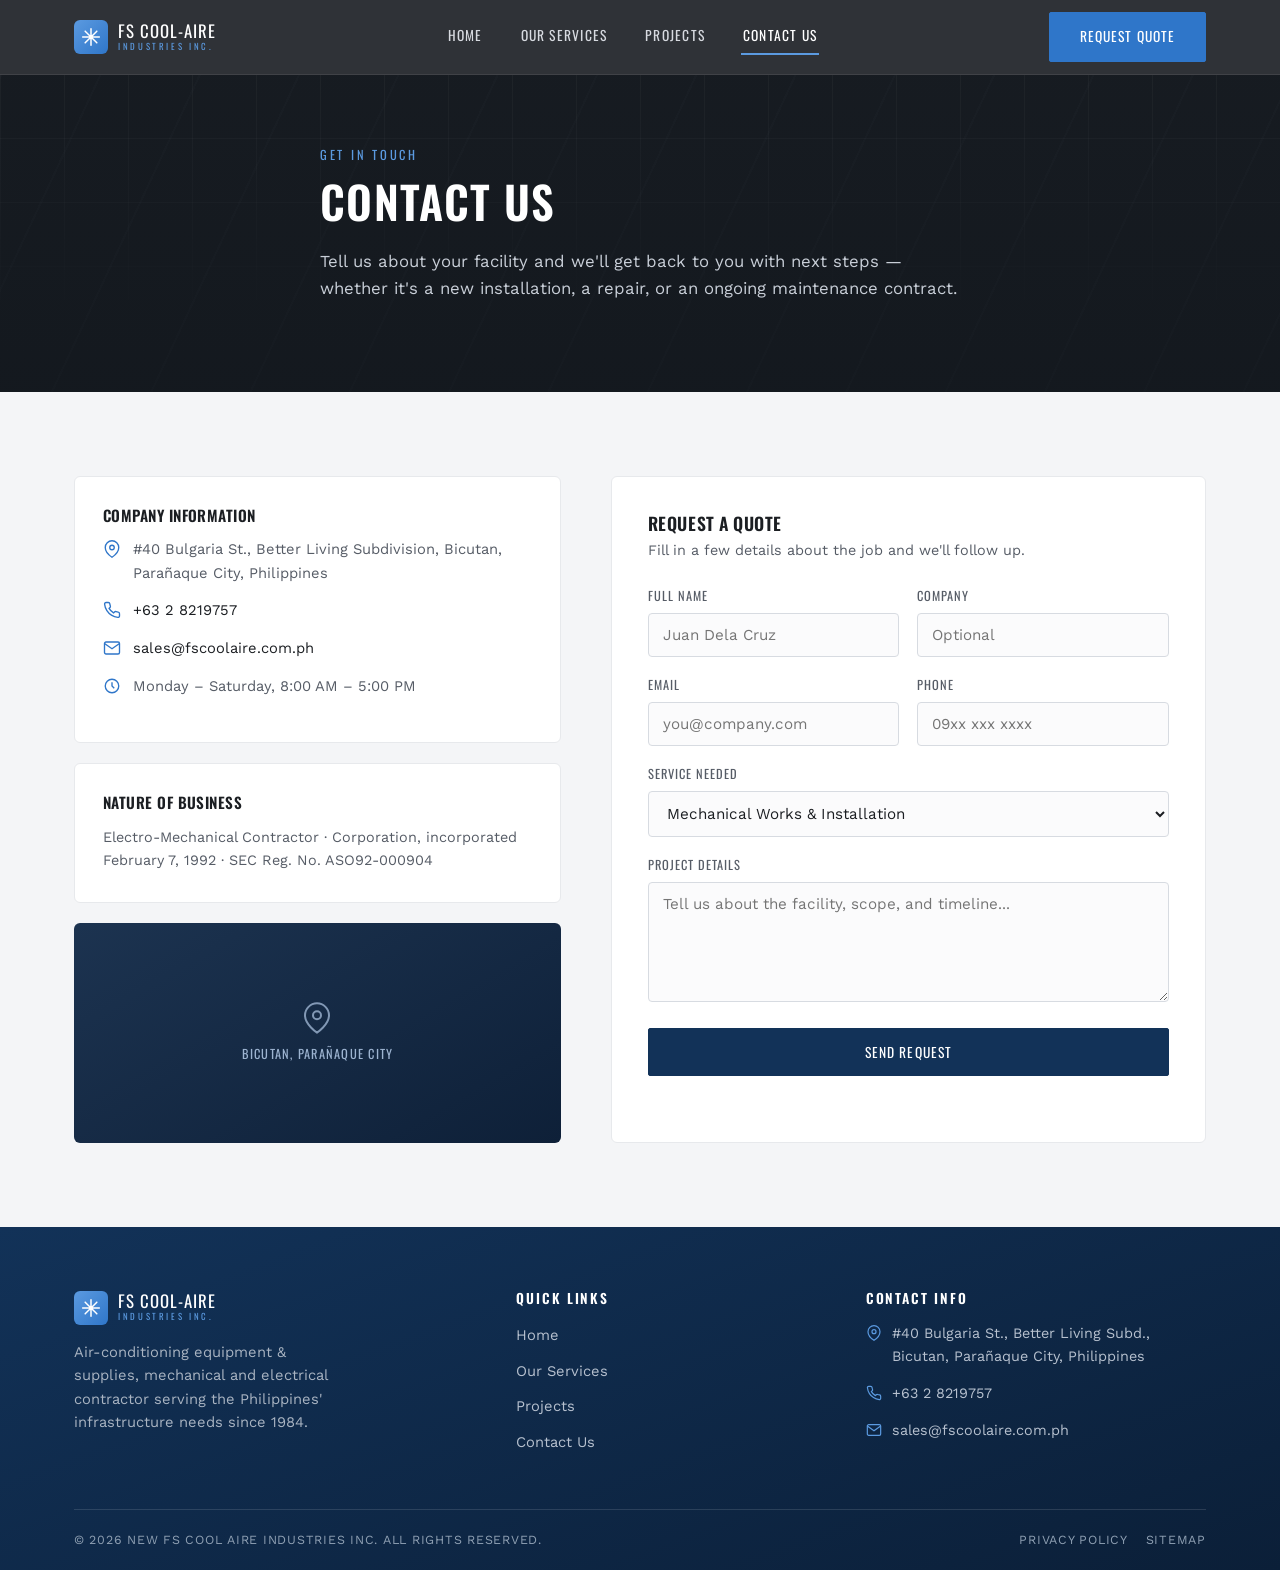
==== contact.html @ bd4ae0ba "v1" ====
<!DOCTYPE html>
<html lang="en">
<head>
<meta charset="UTF-8">
<meta name="viewport" content="width=device-width, initial-scale=1.0">
<title>Contact Us | FS Cool Aire Industries</title>
<meta name="description" content="Get in touch with FS Cool Aire Industries, Inc. for HVAC, refrigeration, and facilities maintenance inquiries in the Philippines.">
<link rel="preconnect" href="https://fonts.googleapis.com">
<link href="https://fonts.googleapis.com/css2?family=Oswald:wght@500;600;700&family=Work+Sans:wght@400;500;600&display=swap" rel="stylesheet">
<link rel="stylesheet" href="styles.css">
</head>
<body>

<header class="site-header">
  <div class="container">
    <a href="index.html" class="brand">
      <span class="brand-mark">
        <svg viewBox="0 0 24 24" fill="none" stroke="#fff" stroke-width="1.8"><path d="M12 2v20M2 12h20M5 5l14 14M19 5L5 19" stroke-linecap="round"/></svg>
      </span>
      <span class="brand-text">FS COOL-AIRE<span>INDUSTRIES INC.</span></span>
    </a>
    <nav class="main-nav" id="mainNav">
      <a href="index.html">Home</a>
      <a href="services.html">Our Services</a>
      <a href="projects.html">Projects</a>
      <a href="contact.html" class="active">Contact Us</a>
    </nav>
    <div class="header-cta">
      <a href="contact.html" class="btn btn-primary">Request Quote</a>
      <button class="nav-toggle" id="navToggle" aria-label="Toggle menu"><span></span><span></span><span></span></button>
    </div>
  </div>
</header>

<section class="hero page-hero">
  <div class="container hero-inner">
    <span class="eyebrow">Get In Touch</span>
    <h1>Contact Us</h1>
    <p class="lead">Tell us about your facility and we'll get back to you with next steps — whether it's a new installation, a repair, or an ongoing maintenance contract.</p>
  </div>
</section>

<section class="section">
  <div class="container contact-wrap">

    <div>
      <div class="info-card">
        <h3>Company Information</h3>
        <div class="info-line">
          <svg viewBox="0 0 24 24" fill="none" stroke="currentColor" stroke-width="1.8"><path d="M21 10c0 7-9 13-9 13s-9-6-9-13a9 9 0 0 1 18 0Z"/><circle cx="12" cy="10" r="3"/></svg>
          <span>#40 Bulgaria St., Better Living Subdivision, Bicutan, Parañaque City, Philippines</span>
        </div>
        <div class="info-line">
          <svg viewBox="0 0 24 24" fill="none" stroke="currentColor" stroke-width="1.8"><path d="M22 16.92v3a2 2 0 0 1-2.18 2 19.79 19.79 0 0 1-8.63-3.07 19.5 19.5 0 0 1-6-6 19.79 19.79 0 0 1-3.07-8.67A2 2 0 0 1 4.11 2h3a2 2 0 0 1 2 1.72c.13.96.36 1.9.68 2.81a2 2 0 0 1-.45 2.11L8.09 9.91a16 16 0 0 0 6 6l1.27-1.27a2 2 0 0 1 2.11-.45c.9.32 1.85.55 2.81.68A2 2 0 0 1 22 16.92Z"/></svg>
          <a href="tel:+63282219757">+63 2 8219757</a>
        </div>
        <div class="info-line">
          <svg viewBox="0 0 24 24" fill="none" stroke="currentColor" stroke-width="1.8"><rect x="2" y="4" width="20" height="16" rx="2"/><path d="m22 6-10 7L2 6"/></svg>
          <a href="mailto:sales@fscoolaire.com.ph">sales@fscoolaire.com.ph</a>
        </div>
        <div class="info-line">
          <svg viewBox="0 0 24 24" fill="none" stroke="currentColor" stroke-width="1.8"><circle cx="12" cy="12" r="9"/><path d="M12 7v5l3 3"/></svg>
          <span>Monday – Saturday, 8:00 AM – 5:00 PM</span>
        </div>
      </div>

      <div class="info-card">
        <h3>Nature of Business</h3>
        <p style="font-size:.9rem;color:var(--ink-soft);margin:0;">Electro-Mechanical Contractor &middot; Corporation, incorporated February 7, 1992 &middot; SEC Reg. No. ASO92-000904</p>
      </div>

      <div class="map-block">
        <svg viewBox="0 0 24 24" fill="none" stroke="currentColor" stroke-width="1.5"><path d="M21 10c0 7-9 13-9 13s-9-6-9-13a9 9 0 0 1 18 0Z"/><circle cx="12" cy="10" r="3"/></svg>
        <span>Bicutan, Parañaque City</span>
      </div>
    </div>

    <div class="form-card">
      <h3 style="font-size:1.1rem;margin-bottom:6px;">Request a Quote</h3>
      <p style="font-size:.9rem;color:var(--ink-soft);margin-bottom:24px;">Fill in a few details about the job and we'll follow up.</p>
      <form id="contactForm">
        <div class="form-row">
          <div class="field">
            <label for="name">Full Name</label>
            <input type="text" id="name" name="name" required placeholder="Juan Dela Cruz">
          </div>
          <div class="field">
            <label for="company">Company</label>
            <input type="text" id="company" name="company" placeholder="Optional">
          </div>
        </div>
        <div class="form-row">
          <div class="field">
            <label for="email">Email</label>
            <input type="email" id="email" name="email" required placeholder="you@company.com">
          </div>
          <div class="field">
            <label for="phone">Phone</label>
            <input type="tel" id="phone" name="phone" placeholder="09xx xxx xxxx">
          </div>
        </div>
        <div class="field">
          <label for="service">Service Needed</label>
          <select id="service" name="service">
            <option>Mechanical Works & Installation</option>
            <option>Electrical Works</option>
            <option>Facilities Operation & Maintenance</option>
            <option>Fabrication Works</option>
            <option>Repair & Overhauling</option>
            <option>Duct Cleaning & Decontamination</option>
            <option>Other / Not Sure</option>
          </select>
        </div>
        <div class="field">
          <label for="message">Project Details</label>
          <textarea id="message" name="message" placeholder="Tell us about the facility, scope, and timeline..."></textarea>
        </div>
        <button type="submit" class="btn btn-primary" style="background:var(--navy);border-color:var(--navy);width:100%;">Send Request</button>
        <p class="form-note" id="formStatus"></p>
      </form>
    </div>

  </div>
</section>

<footer class="site-footer">
  <div class="container">
    <div class="footer-grid">
      <div class="footer-brand">
        <div class="brand">
          <span class="brand-mark">
            <svg viewBox="0 0 24 24" fill="none" stroke="#fff" stroke-width="1.8"><path d="M12 2v20M2 12h20M5 5l14 14M19 5L5 19" stroke-linecap="round"/></svg>
          </span>
          <span class="brand-text">FS COOL-AIRE<span>INDUSTRIES INC.</span></span>
        </div>
        <p>Air-conditioning equipment &amp; supplies, mechanical and electrical contractor serving the Philippines' infrastructure needs since 1984.</p>
      </div>
      <div>
        <h4>Quick Links</h4>
        <ul class="footer-links">
          <li><a href="index.html">Home</a></li>
          <li><a href="services.html">Our Services</a></li>
          <li><a href="projects.html">Projects</a></li>
          <li><a href="contact.html">Contact Us</a></li>
        </ul>
      </div>
      <div>
        <h4>Contact Info</h4>
        <ul class="footer-contact">
          <li>
            <svg viewBox="0 0 24 24" fill="none" stroke="currentColor" stroke-width="1.8"><path d="M21 10c0 7-9 13-9 13s-9-6-9-13a9 9 0 0 1 18 0Z"/><circle cx="12" cy="10" r="3"/></svg>
            #40 Bulgaria St., Better Living Subd., Bicutan, Parañaque City, Philippines
          </li>
          <li>
            <svg viewBox="0 0 24 24" fill="none" stroke="currentColor" stroke-width="1.8"><path d="M22 16.92v3a2 2 0 0 1-2.18 2 19.79 19.79 0 0 1-8.63-3.07 19.5 19.5 0 0 1-6-6 19.79 19.79 0 0 1-3.07-8.67A2 2 0 0 1 4.11 2h3a2 2 0 0 1 2 1.72c.13.96.36 1.9.68 2.81a2 2 0 0 1-.45 2.11L8.09 9.91a16 16 0 0 0 6 6l1.27-1.27a2 2 0 0 1 2.11-.45c.9.32 1.85.55 2.81.68A2 2 0 0 1 22 16.92Z"/></svg>
            +63 2 8219757
          </li>
          <li>
            <svg viewBox="0 0 24 24" fill="none" stroke="currentColor" stroke-width="1.8"><rect x="2" y="4" width="20" height="16" rx="2"/><path d="m22 6-10 7L2 6"/></svg>
            sales@fscoolaire.com.ph
          </li>
        </ul>
      </div>
    </div>
    <div class="footer-bottom">
      <span>&copy; 2026 New FS Cool Aire Industries Inc. All rights reserved.</span>
      <span><a href="#">Privacy Policy</a><a href="#">Sitemap</a></span>
    </div>
  </div>
</footer>

<script src="script.js"></script>
</body>
</html>
---- styles.css ----
/* ============================================================
   FS COOL AIRE — SHARED STYLESHEET
   Used identically by every page: index / services / projects / contact
   ============================================================ */

:root{
  --charcoal:      #23262b;
  --charcoal-2:    #1a1c20;
  --navy-deep:     #0b1f38;
  --navy:          #123258;
  --navy-mid:      #1c4570;
  --steel:         #2f76c9;
  --steel-light:   #5b9ae0;
  --amber:         #e8a63b;
  --paper:         #f4f5f7;
  --paper-dim:     #e7e9ec;
  --ink:           #1b1e22;
  --ink-soft:      #565c66;
  --white:         #ffffff;

  --font-display:  'Oswald', 'Arial Narrow', sans-serif;
  --font-body:     'Work Sans', 'Segoe UI', sans-serif;

  --container:     1180px;
}

*,*::before,*::after{ box-sizing:border-box; }
html{ scroll-behavior:smooth; }
body{
  margin:0;
  font-family:var(--font-body);
  color:var(--ink);
  background:var(--paper);
  line-height:1.6;
  -webkit-font-smoothing:antialiased;
}
h1,h2,h3,h4{
  font-family:var(--font-display);
  text-transform:uppercase;
  letter-spacing:.03em;
  margin:0 0 .5em;
  line-height:1.15;
  font-weight:600;
}
p{ margin:0 0 1em; }
a{ color:inherit; text-decoration:none; }
img{ max-width:100%; display:block; }
ul{ margin:0; padding:0; list-style:none; }
.container{
  max-width:var(--container);
  margin:0 auto;
  padding:0 24px;
}
.eyebrow{
  font-family:var(--font-display);
  text-transform:uppercase;
  letter-spacing:.22em;
  font-size:.78rem;
  color:var(--steel-light);
  margin-bottom:.9em;
  display:block;
}
.btn{
  display:inline-block;
  font-family:var(--font-display);
  text-transform:uppercase;
  letter-spacing:.08em;
  font-size:.85rem;
  padding:13px 30px;
  border-radius:2px;
  border:1.5px solid transparent;
  cursor:pointer;
  transition:all .2s ease;
}
.btn-primary{
  background:var(--steel);
  color:var(--white);
  border-color:var(--steel);
}
.btn-primary:hover{ background:var(--steel-light); border-color:var(--steel-light); }
.btn-ghost{
  background:transparent;
  color:var(--white);
  border-color:rgba(255,255,255,.65);
}
.btn-ghost:hover{ background:rgba(255,255,255,.12); border-color:#fff; }
.btn-dark{
  background:var(--charcoal);
  color:var(--white);
  border-color:var(--charcoal);
}
.btn-dark:hover{ background:#000; }

/* ---------------- HEADER (identical on every page) ---------------- */
.site-header{
  position:sticky; top:0; z-index:100;
  background:rgba(35,38,43,.94);
  backdrop-filter:blur(6px);
  border-bottom:1px solid rgba(255,255,255,.08);
}
.site-header .container{
  display:flex; align-items:center; justify-content:space-between;
  height:74px;
}
.brand{ display:flex; align-items:center; gap:10px; }
.brand-mark{
  width:34px; height:34px; flex:none;
  background:linear-gradient(135deg,var(--steel-light),var(--steel));
  border-radius:6px;
  display:flex; align-items:center; justify-content:center;
}
.brand-mark svg{ width:20px; height:20px; }
.brand-text{
  font-family:var(--font-display);
  color:var(--white);
  font-size:1.05rem;
  letter-spacing:.06em;
  line-height:1;
}
.brand-text span{
  display:block;
  font-size:.55rem;
  letter-spacing:.3em;
  color:var(--steel-light);
  margin-top:3px;
}
.main-nav{ display:flex; align-items:center; gap:34px; }
.main-nav a{
  color:#d7dae0;
  font-family:var(--font-display);
  font-size:.85rem;
  letter-spacing:.09em;
  text-transform:uppercase;
  padding:6px 2px;
  border-bottom:2px solid transparent;
  transition:color .2s, border-color .2s;
}
.main-nav a:hover{ color:#fff; }
.main-nav a.active{ color:#fff; border-bottom-color:var(--steel-light); }
.header-cta{ display:flex; align-items:center; gap:22px; }
.nav-toggle{
  display:none;
  background:none; border:none; cursor:pointer;
  width:34px; height:34px; padding:0;
  flex-direction:column; align-items:center; justify-content:center; gap:5px;
}
.nav-toggle span{ width:22px; height:2px; background:#fff; display:block; }

@media (max-width: 900px){
  .main-nav{
    position:fixed; inset:74px 0 auto 0;
    background:var(--charcoal-2);
    flex-direction:column; align-items:flex-start;
    padding:20px 24px 26px;
    gap:0;
    transform:translateY(-8px);
    opacity:0; visibility:hidden;
    transition:opacity .2s, transform .2s, visibility .2s;
    border-bottom:1px solid rgba(255,255,255,.08);
  }
  .main-nav.open{ opacity:1; visibility:visible; transform:translateY(0); }
  .main-nav a{ padding:12px 0; width:100%; border-bottom:1px solid rgba(255,255,255,.06); }
  .header-cta .btn-primary{ display:none; }
  .nav-toggle{ display:flex; }
}

/* ---------------- HERO ---------------- */
.hero{
  position:relative;
  min-height:560px;
  display:flex; align-items:center;
  background:
    linear-gradient(180deg, rgba(15,20,26,.72), rgba(15,20,26,.82)),
    repeating-linear-gradient(115deg, #33383f 0 2px, #2a2e34 2px 90px),
    linear-gradient(200deg,#3a3f46,#1b1d21 65%);
  color:#fff;
  overflow:hidden;
  padding:90px 0 70px;
}
.hero::before{
  content:"";
  position:absolute; inset:0;
  background-image:
    linear-gradient(90deg, rgba(255,255,255,.035) 1px, transparent 1px),
    linear-gradient(0deg, rgba(255,255,255,.035) 1px, transparent 1px);
  background-size:64px 64px;
  mask-image:linear-gradient(180deg,#000,transparent 85%);
}
.hero-inner{ position:relative; max-width:820px; }
.hero h1{
  font-size:clamp(2.1rem, 5vw, 3.4rem);
  color:#fff;
  margin-bottom:.45em;
}
.hero p.lead{
  font-size:1.05rem;
  color:#c9cfd8;
  max-width:640px;
  margin-bottom:1.8em;
}
.hero-actions{ display:flex; gap:16px; flex-wrap:wrap; }
.page-hero{
  min-height:300px;
  padding:70px 0 60px;
  align-items:flex-end;
}
.page-hero .hero-inner{ max-width:760px; }
.page-hero h1{ font-size:clamp(1.9rem, 4.2vw, 2.8rem); }

/* ---------------- ABOUT / STAT BAND ---------------- */
.band-navy{
  background:linear-gradient(160deg, var(--navy-deep), var(--navy) 55%, var(--navy-mid));
  color:#fff;
  padding:80px 0;
}
.band-navy h2{ color:#fff; font-size:clamp(1.6rem,3.4vw,2.3rem); }
.band-navy p{ color:#c3cbd6; }
.two-col{
  display:grid;
  grid-template-columns:1.15fr .85fr;
  gap:56px;
  align-items:center;
}
@media (max-width:820px){ .two-col{ grid-template-columns:1fr; } }

.photo-card{
  background:linear-gradient(150deg,#1c3350,#0e2038);
  border:1px solid rgba(255,255,255,.14);
  border-radius:6px;
  min-height:260px;
  display:flex; flex-direction:column; align-items:center; justify-content:center;
  gap:10px;
  color:#9db4d1;
  position:relative;
  overflow:hidden;
}
.photo-card::after{
  content:"";
  position:absolute; inset:0;
  background:
    repeating-linear-gradient(45deg, rgba(255,255,255,.035) 0 2px, transparent 2px 14px);
}
.photo-card svg{ width:46px; height:46px; opacity:.85; position:relative; }
.photo-card .cap{
  font-family:var(--font-display);
  letter-spacing:.12em;
  font-size:.78rem;
  text-transform:uppercase;
  position:relative;
  text-align:center;
  padding:0 20px;
}

.stat-grid{
  display:grid; grid-template-columns:repeat(3,1fr);
  gap:26px; margin-top:46px;
}
@media (max-width:700px){ .stat-grid{ grid-template-columns:1fr 1fr; } }
.stat{
  border-top:2px solid var(--steel-light);
  padding-top:14px;
}
.stat b{
  display:block;
  font-family:var(--font-display);
  font-size:2.1rem;
  color:#fff;
}
.stat span{ font-size:.85rem; color:#a9b4c2; }

/* ---------------- SPOTLIGHT PROJECT SECTIONS ---------------- */
.spotlight{
  padding:86px 0;
  text-align:center;
  background:
    radial-gradient(ellipse at 50% -10%, rgba(20,25,32,.05), transparent 60%),
    var(--paper);
}
.spotlight.alt{ background:var(--charcoal-2); }
.spotlight.alt h2{ color:#fff; }
.spotlight h2{
  font-size:clamp(1.6rem,3.6vw,2.4rem);
  max-width:760px;
  margin:0 auto 44px;
}
.spotlight-card{
  max-width:920px; margin:0 auto;
  text-align:left;
  border-radius:6px;
  overflow:hidden;
  box-shadow:0 30px 60px -30px rgba(0,0,0,.35);
  background:#10151c;
}
.spotlight-photo{
  height:340px;
  position:relative;
  background:linear-gradient(150deg,#2b3644,#161c24 70%);
  display:flex; align-items:center; justify-content:center;
  color:#7f8ea3;
}
.spotlight-photo::before{
  content:"";
  position:absolute; inset:0;
  background-image:linear-gradient(rgba(255,255,255,.04) 1px,transparent 1px),linear-gradient(90deg,rgba(255,255,255,.04) 1px,transparent 1px);
  background-size:38px 38px;
}
.spotlight-photo svg{ width:56px; height:56px; opacity:.6; position:relative; }
.spotlight-caption{
  position:relative;
  padding:24px 28px 26px;
  color:#fff;
  background:linear-gradient(180deg, rgba(0,0,0,0), rgba(0,0,0,.55));
  margin-top:-90px;
}
.spotlight-caption h3{
  font-size:1.15rem; color:#fff; margin-bottom:.4em;
}
.spotlight-caption p{
  color:#cfd5dd; font-size:.92rem; max-width:640px; margin:0;
}

/* ---------------- BRANDS ---------------- */
.brands{
  background:var(--charcoal);
  padding:60px 0 66px;
}
.brands .eyebrow{ text-align:center; color:#8b95a3; letter-spacing:.28em; font-size:.75rem; }
.brands-row{
  display:flex; flex-wrap:wrap; gap:20px;
  justify-content:center; align-items:center;
  margin-top:26px;
}
.brand-chip{
  background:rgba(255,255,255,.04);
  border:1px solid rgba(255,255,255,.09);
  border-radius:6px;
  padding:18px 30px;
  font-family:var(--font-display);
  color:#eef0f3;
  font-size:1.05rem;
  letter-spacing:.05em;
}

/* ---------------- FOOTER (identical on every page) ---------------- */
.site-footer{
  background:linear-gradient(160deg, var(--navy), var(--navy-deep));
  color:#c7cfda;
  padding:64px 0 0;
}
.footer-grid{
  display:grid;
  grid-template-columns:1.3fr 1fr 1.1fr;
  gap:40px;
  padding-bottom:44px;
  border-bottom:1px solid rgba(255,255,255,.12);
}
@media (max-width:760px){ .footer-grid{ grid-template-columns:1fr; gap:34px; } }
.footer-brand .brand-text{ color:#fff; }
.footer-brand p{ margin-top:16px; font-size:.92rem; color:#a9b4c2; max-width:280px; }
.site-footer h4{
  color:#fff; font-size:.85rem; letter-spacing:.14em; margin-bottom:16px;
}
.footer-links li{ margin-bottom:10px; }
.footer-links a{ font-size:.92rem; color:#b7c1cf; transition:color .15s; }
.footer-links a:hover{ color:#fff; }
.footer-contact li{
  display:flex; gap:10px; margin-bottom:14px;
  font-size:.9rem; color:#b7c1cf;
}
.footer-contact svg{ width:16px; height:16px; flex:none; margin-top:3px; color:var(--steel-light); }
.footer-bottom{
  display:flex; justify-content:space-between; flex-wrap:wrap; gap:10px;
  padding:20px 0;
  font-size:.78rem; color:#8fa0b3;
  text-transform:uppercase; letter-spacing:.06em;
}
.footer-bottom a{ color:#8fa0b3; margin-left:18px; }
.footer-bottom a:hover{ color:#fff; }

/* ---------------- GENERIC CONTENT SECTIONS (services/projects/contact) ---------------- */
.section{ padding:84px 0; }
.section-tight{ padding:60px 0; }
.section h2{ font-size:clamp(1.6rem,3.4vw,2.2rem); max-width:680px; }
.section p.lead{ color:var(--ink-soft); max-width:640px; font-size:1.02rem; }

.card-grid{
  display:grid;
  grid-template-columns:repeat(3,1fr);
  gap:26px;
  margin-top:44px;
}
@media (max-width:900px){ .card-grid{ grid-template-columns:1fr 1fr; } }
@media (max-width:600px){ .card-grid{ grid-template-columns:1fr; } }

.service-card{
  background:#fff;
  border:1px solid var(--paper-dim);
  border-radius:6px;
  padding:30px 26px;
  transition:transform .2s, box-shadow .2s;
}
.service-card:hover{ transform:translateY(-4px); box-shadow:0 20px 40px -24px rgba(20,30,45,.25); }
.service-icon{
  width:46px; height:46px;
  border-radius:8px;
  background:linear-gradient(135deg,var(--navy-mid),var(--navy-deep));
  display:flex; align-items:center; justify-content:center;
  margin-bottom:18px;
}
.service-icon svg{ width:24px; height:24px; color:#fff; }
.service-card h3{ font-size:1.02rem; margin-bottom:.5em; }
.service-card p{ font-size:.9rem; color:var(--ink-soft); margin-bottom:.8em; }
.service-card ul{ font-size:.86rem; color:var(--ink-soft); }
.service-card ul li{ padding-left:14px; position:relative; margin-bottom:6px; }
.service-card ul li::before{
  content:""; position:absolute; left:0; top:.55em;
  width:5px; height:5px; background:var(--steel); border-radius:50%;
}

.process-strip{
  background:var(--charcoal-2); color:#fff; padding:70px 0;
}
.process-strip h2{ color:#fff; }
.process-grid{
  display:grid; grid-template-columns:repeat(4,1fr); gap:24px; margin-top:40px;
}
@media (max-width:900px){ .process-grid{ grid-template-columns:1fr 1fr; } }
@media (max-width:520px){ .process-grid{ grid-template-columns:1fr; } }
.process-step{ border-top:2px solid var(--steel-light); padding-top:14px; }
.process-step b{ font-family:var(--font-display); font-size:1.6rem; color:var(--steel-light); display:block; }
.process-step p{ color:#b6c0cd; font-size:.88rem; margin-top:8px; }

/* Projects page */
.filter-row{
  display:flex; flex-wrap:wrap; gap:10px; margin:36px 0 8px;
}
.filter-chip{
  font-family:var(--font-display);
  font-size:.78rem; letter-spacing:.06em; text-transform:uppercase;
  padding:8px 16px; border-radius:20px;
  background:#fff; border:1px solid var(--paper-dim); color:var(--ink-soft);
}
.filter-chip.is-active{ background:var(--navy); color:#fff; border-color:var(--navy); }

.project-grid{
  display:grid; grid-template-columns:repeat(3,1fr); gap:26px; margin-top:30px;
}
@media (max-width:900px){ .project-grid{ grid-template-columns:1fr 1fr; } }
@media (max-width:600px){ .project-grid{ grid-template-columns:1fr; } }
.project-card{
  background:#10151c; border-radius:6px; overflow:hidden; color:#fff;
}
.project-thumb{
  height:150px; position:relative;
  background:linear-gradient(150deg,#2b3644,#161c24 70%);
  display:flex; align-items:center; justify-content:center; color:#7f8ea3;
}
.project-thumb::before{
  content:""; position:absolute; inset:0;
  background-image:linear-gradient(rgba(255,255,255,.05) 1px,transparent 1px),linear-gradient(90deg,rgba(255,255,255,.05) 1px,transparent 1px);
  background-size:26px 26px;
}
.project-thumb svg{ width:30px; height:30px; position:relative; opacity:.7; }
.project-body{ padding:18px 20px 22px; }
.project-tag{
  font-family:var(--font-display); font-size:.68rem; letter-spacing:.14em;
  color:var(--steel-light); text-transform:uppercase; display:block; margin-bottom:6px;
}
.project-body h3{ font-size:.98rem; color:#fff; margin-bottom:.4em; }
.project-body p{ font-size:.85rem; color:#aab4c1; margin:0; }

.clients-list{
  columns:3; column-gap:34px; margin-top:20px;
}
@media (max-width:760px){ .clients-list{ columns:2; } }
@media (max-width:480px){ .clients-list{ columns:1; } }
.clients-list li{
  font-size:.92rem; padding:9px 0; border-bottom:1px solid var(--paper-dim);
  break-inside:avoid; color:var(--ink);
}

/* Contact page */
.contact-wrap{
  display:grid; grid-template-columns:.9fr 1.1fr; gap:50px;
}
@media (max-width:860px){ .contact-wrap{ grid-template-columns:1fr; } }
.info-card{
  background:#fff; border:1px solid var(--paper-dim); border-radius:6px; padding:30px 28px;
  margin-bottom:20px;
}
.info-card h3{ font-size:.95rem; margin-bottom:14px; }
.info-line{ display:flex; gap:12px; margin-bottom:14px; font-size:.92rem; color:var(--ink-soft); }
.info-line svg{ width:18px; height:18px; flex:none; color:var(--steel); margin-top:2px; }
.info-line a{ color:var(--ink); }
.map-block{
  height:220px; border-radius:6px;
  background:linear-gradient(150deg,#1c3350,#0e2038);
  display:flex; align-items:center; justify-content:center; color:#9db4d1;
  gap:10px; flex-direction:column;
}
.map-block svg{ width:32px; height:32px; opacity:.8; }
.map-block span{ font-family:var(--font-display); letter-spacing:.1em; font-size:.78rem; text-transform:uppercase; }

.form-card{
  background:#fff; border:1px solid var(--paper-dim); border-radius:6px; padding:36px;
}
.form-row{ display:grid; grid-template-columns:1fr 1fr; gap:18px; }
@media (max-width:520px){ .form-row{ grid-template-columns:1fr; } }
.field{ margin-bottom:18px; }
.field label{
  display:block; font-size:.78rem; letter-spacing:.08em; text-transform:uppercase;
  color:var(--ink-soft); margin-bottom:7px; font-family:var(--font-display);
}
.field input, .field select, .field textarea{
  width:100%; padding:12px 14px; border:1px solid #d7dbe1; border-radius:4px;
  font-family:var(--font-body); font-size:.95rem; background:#fbfbfc; color:var(--ink);
}
.field textarea{ resize:vertical; min-height:120px; }
.field input:focus, .field select:focus, .field textarea:focus{
  outline:none; border-color:var(--steel); background:#fff;
}
.form-note{ font-size:.82rem; color:var(--ink-soft); margin-top:10px; }
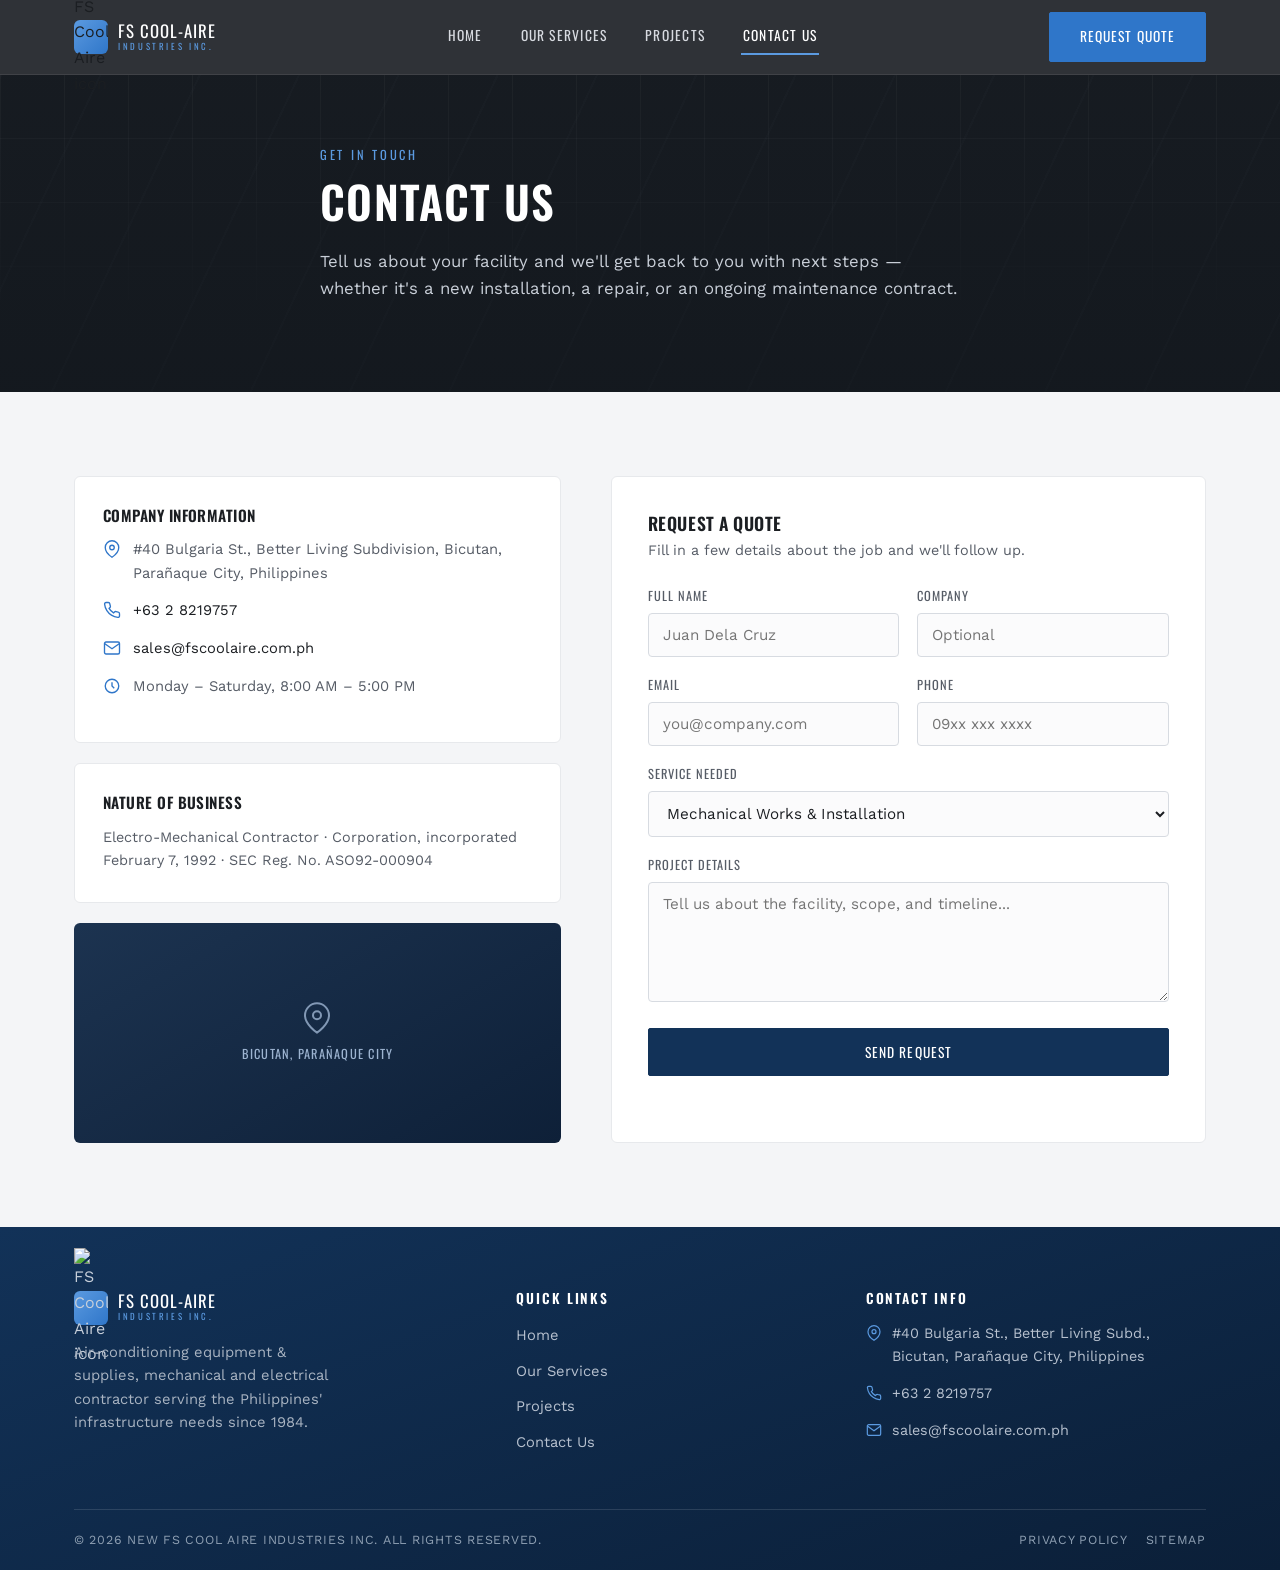
==== commit 9d24fe08: "Update NFSCA Logo" ====
--- a/contact.html
+++ b/contact.html
@@ -15,7 +15,7 @@
   <div class="container">
     <a href="index.html" class="brand">
       <span class="brand-mark">
-        <svg viewBox="0 0 24 24" fill="none" stroke="#fff" stroke-width="1.8"><path d="M12 2v20M2 12h20M5 5l14 14M19 5L5 19" stroke-linecap="round"/></svg>
+        <img src="images/fscoolaire-icon.png" alt="FS Cool Aire icon">
       </span>
       <span class="brand-text">FS COOL-AIRE<span>INDUSTRIES INC.</span></span>
     </a>
@@ -129,7 +129,7 @@
       <div class="footer-brand">
         <div class="brand">
           <span class="brand-mark">
-            <svg viewBox="0 0 24 24" fill="none" stroke="#fff" stroke-width="1.8"><path d="M12 2v20M2 12h20M5 5l14 14M19 5L5 19" stroke-linecap="round"/></svg>
+            <img src="images/fscoolaire-icon.png" alt="FS Cool Aire icon">
           </span>
           <span class="brand-text">FS COOL-AIRE<span>INDUSTRIES INC.</span></span>
         </div>
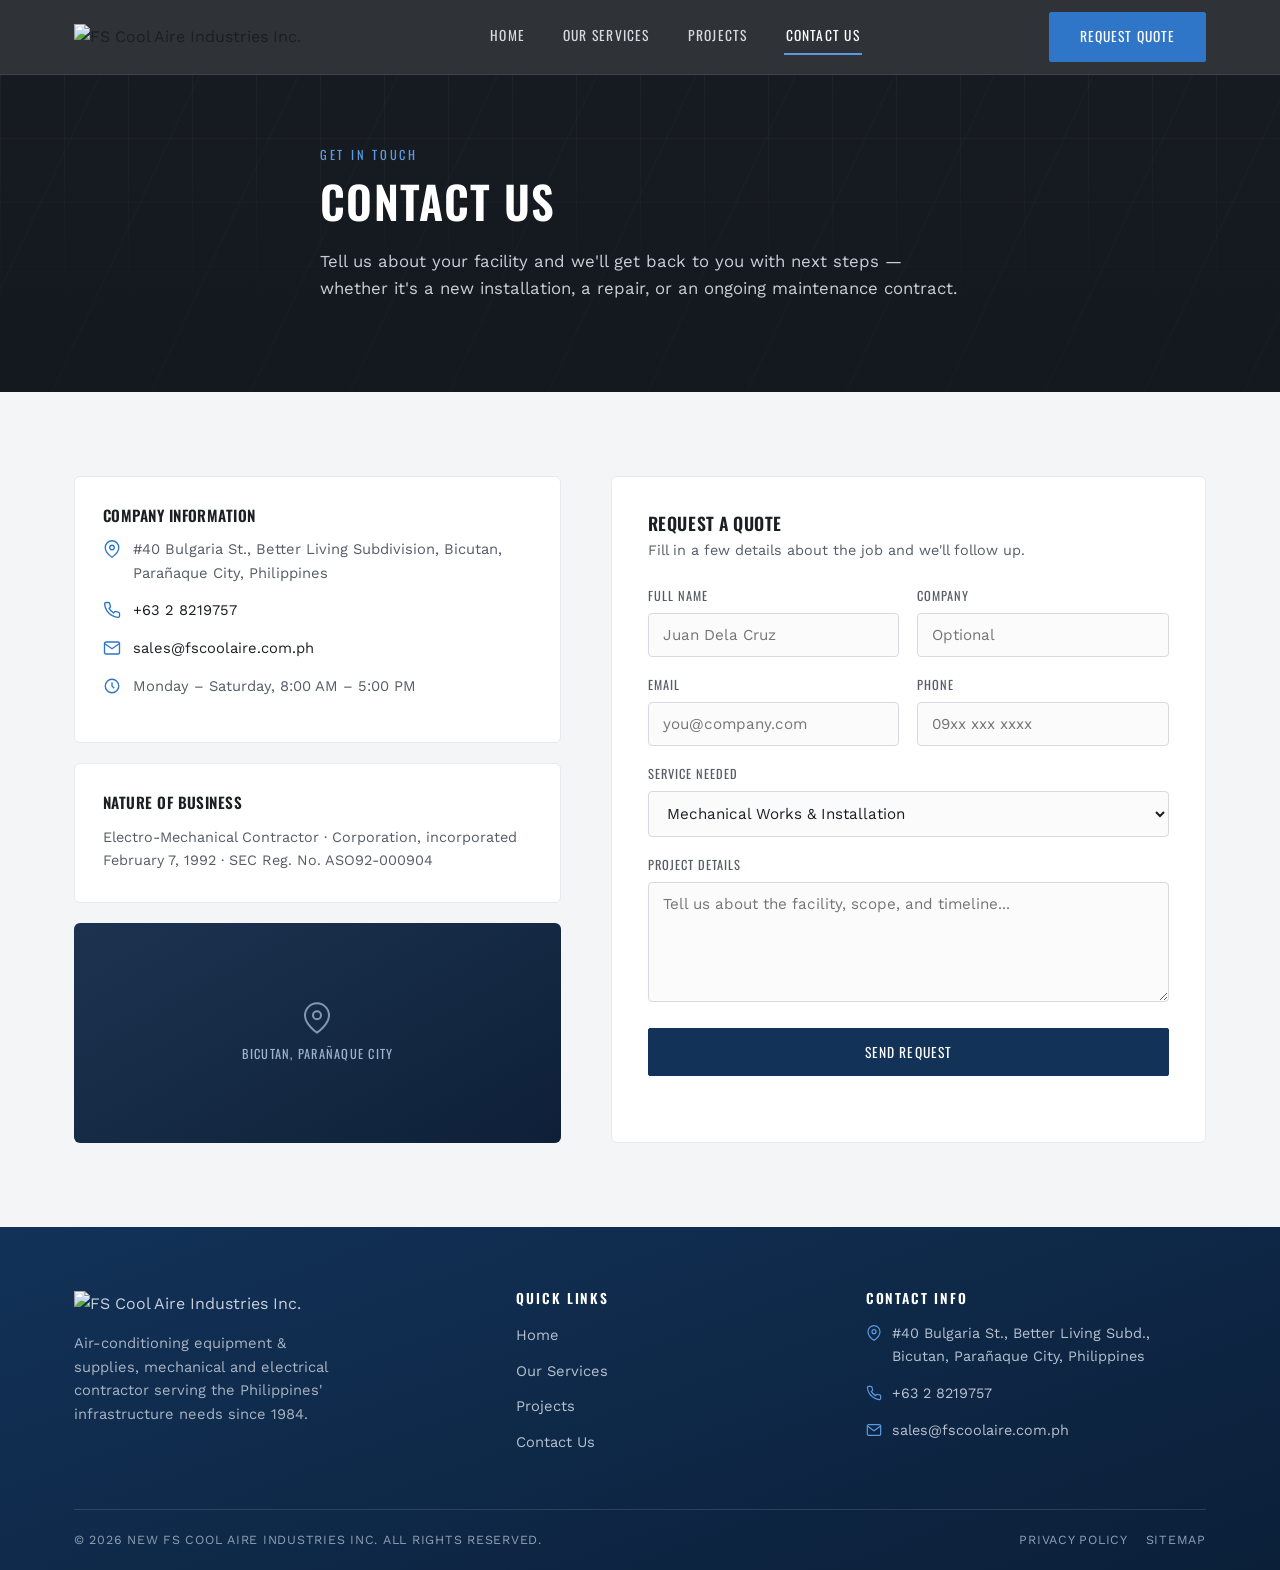
==== commit 19eb4152: "Add files via upload" ====
--- a/contact.html
+++ b/contact.html
@@ -14,10 +14,7 @@
 <header class="site-header">
   <div class="container">
     <a href="index.html" class="brand">
-      <span class="brand-mark">
-        <img src="images/fscoolaire-icon.png" alt="FS Cool Aire icon">
-      </span>
-      <span class="brand-text">FS COOL-AIRE<span>INDUSTRIES INC.</span></span>
+      <img src="images/fscoolaire-full-logo.png" alt="FS Cool Aire Industries Inc." class="brand-logo">
     </a>
     <nav class="main-nav" id="mainNav">
       <a href="index.html">Home</a>
@@ -128,10 +125,7 @@
     <div class="footer-grid">
       <div class="footer-brand">
         <div class="brand">
-          <span class="brand-mark">
-            <img src="images/fscoolaire-icon.png" alt="FS Cool Aire icon">
-          </span>
-          <span class="brand-text">FS COOL-AIRE<span>INDUSTRIES INC.</span></span>
+          <img src="images/fscoolaire-full-logo.png" alt="FS Cool Aire Industries Inc." class="brand-logo">
         </div>
         <p>Air-conditioning equipment &amp; supplies, mechanical and electrical contractor serving the Philippines' infrastructure needs since 1984.</p>
       </div>
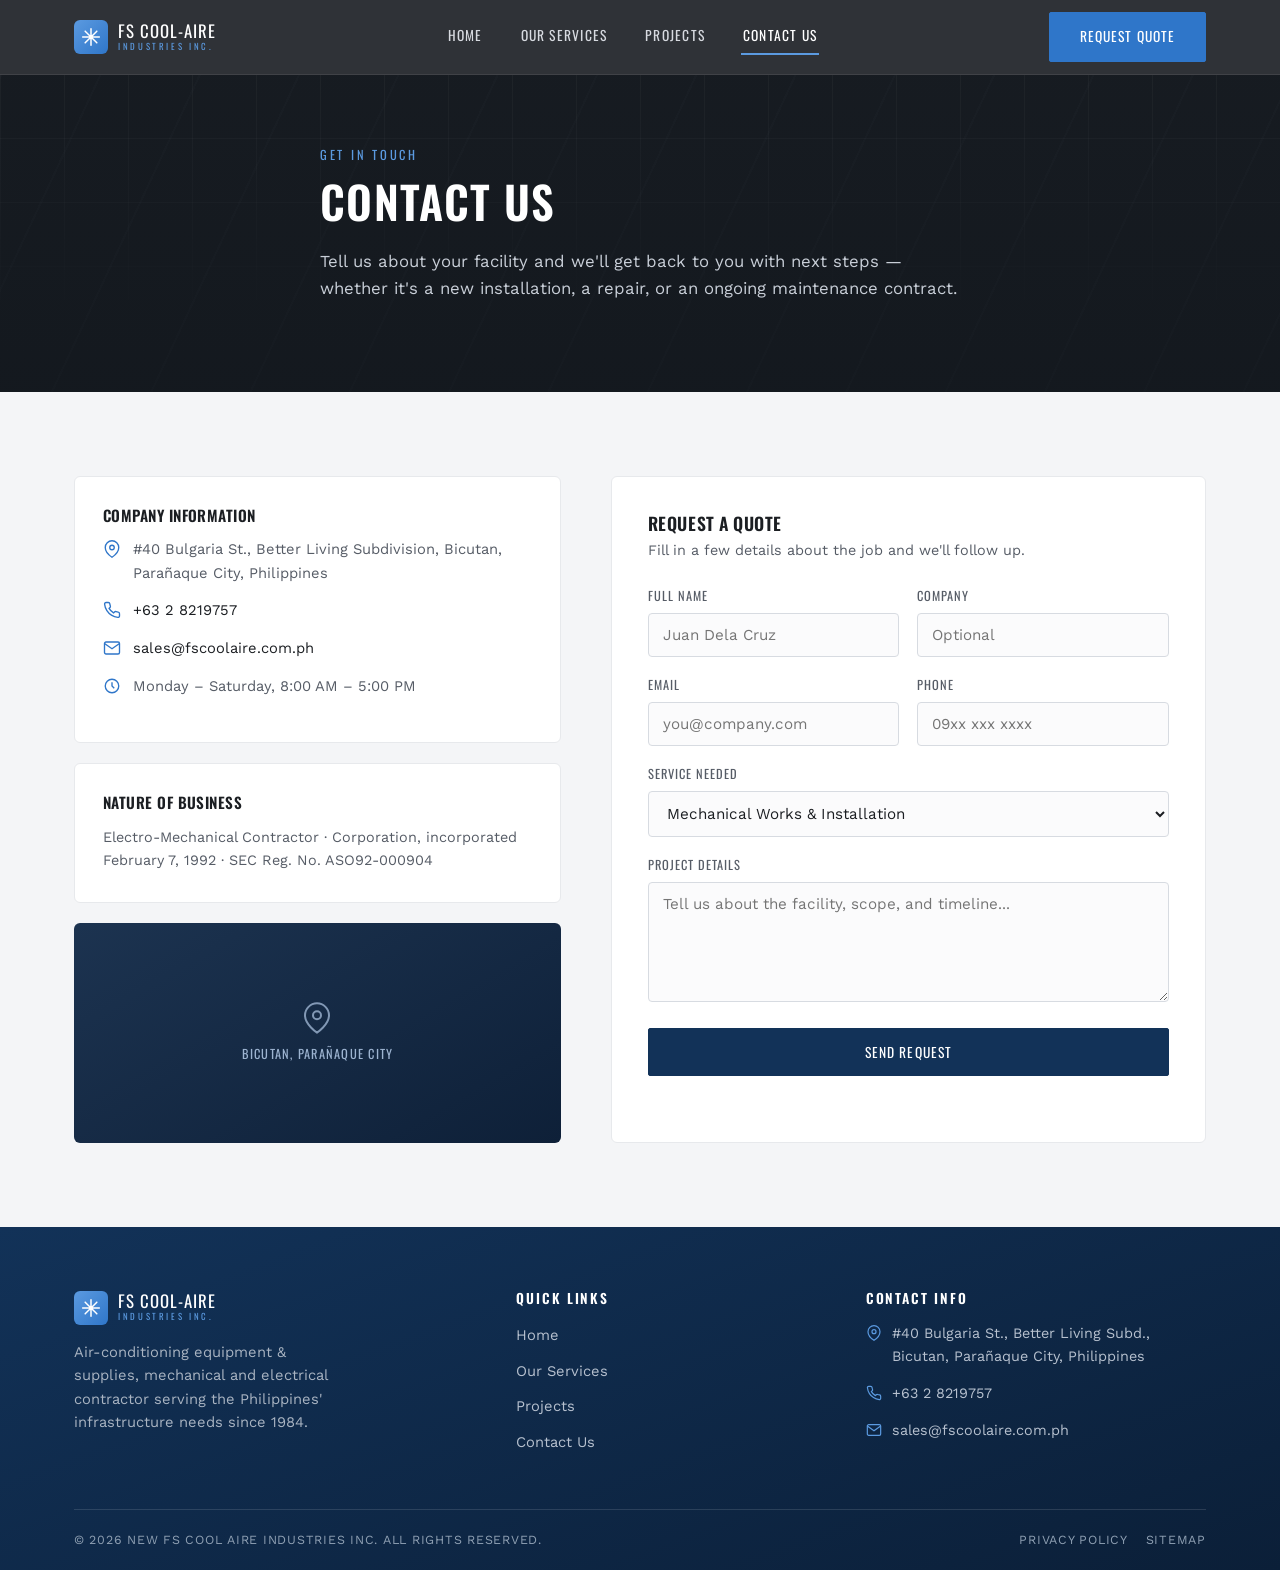
==== commit 475a7623: "Add files via upload" ====
--- a/contact.html
+++ b/contact.html
@@ -14,7 +14,10 @@
 <header class="site-header">
   <div class="container">
     <a href="index.html" class="brand">
-      <img src="images/fscoolaire-full-logo.png" alt="FS Cool Aire Industries Inc." class="brand-logo">
+      <span class="brand-mark">
+        <svg viewBox="0 0 24 24" fill="none" stroke="#fff" stroke-width="1.8"><path d="M12 2v20M2 12h20M5 5l14 14M19 5L5 19" stroke-linecap="round"/></svg>
+      </span>
+      <span class="brand-text">FS COOL-AIRE<span>INDUSTRIES INC.</span></span>
     </a>
     <nav class="main-nav" id="mainNav">
       <a href="index.html">Home</a>
@@ -125,7 +128,10 @@
     <div class="footer-grid">
       <div class="footer-brand">
         <div class="brand">
-          <img src="images/fscoolaire-full-logo.png" alt="FS Cool Aire Industries Inc." class="brand-logo">
+          <span class="brand-mark">
+            <svg viewBox="0 0 24 24" fill="none" stroke="#fff" stroke-width="1.8"><path d="M12 2v20M2 12h20M5 5l14 14M19 5L5 19" stroke-linecap="round"/></svg>
+          </span>
+          <span class="brand-text">FS COOL-AIRE<span>INDUSTRIES INC.</span></span>
         </div>
         <p>Air-conditioning equipment &amp; supplies, mechanical and electrical contractor serving the Philippines' infrastructure needs since 1984.</p>
       </div>
